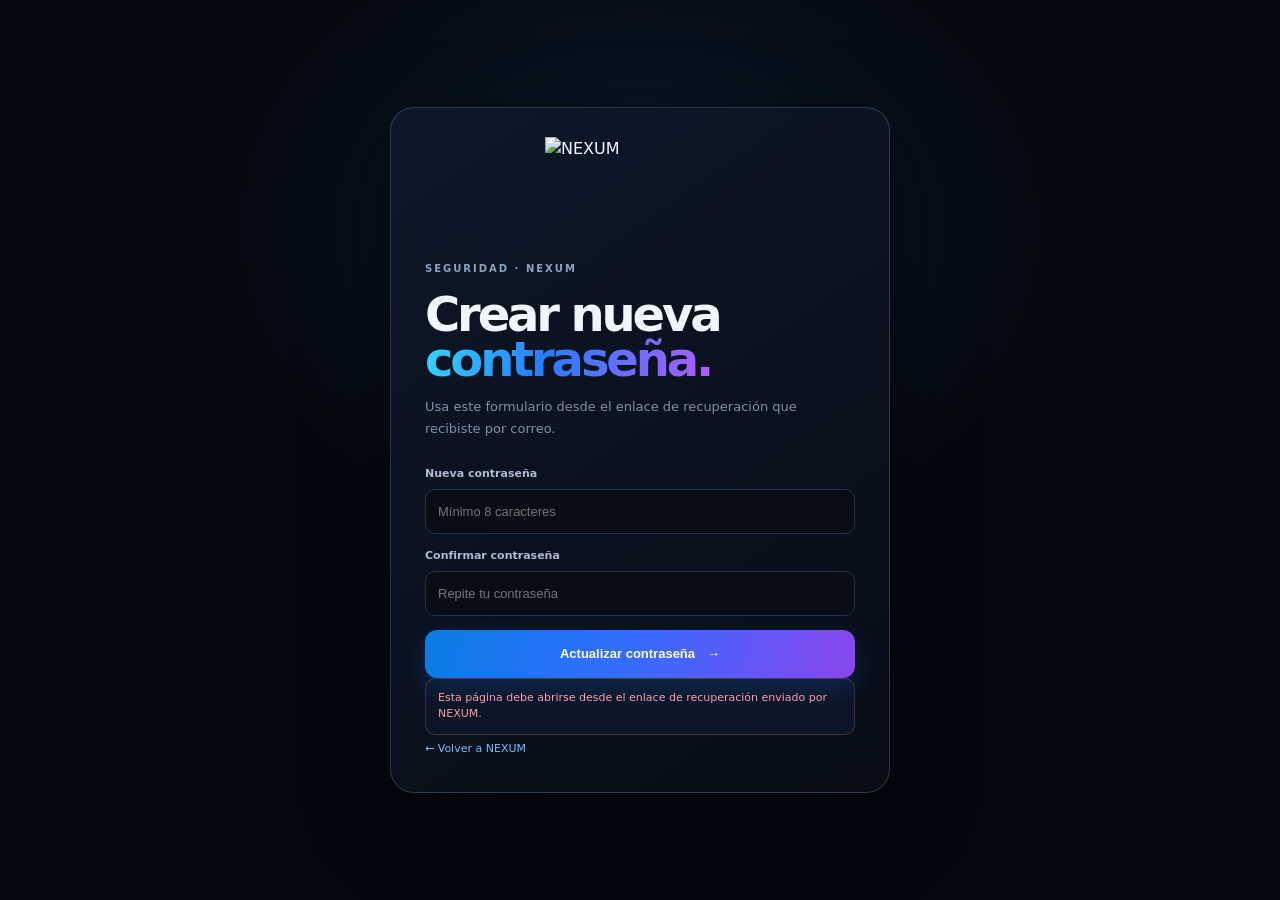
==== reset-password.html @ ca8c883f "Add files via upload" ====
<!doctype html><html lang="es"><head><meta charset="utf-8"><meta name="viewport" content="width=device-width,initial-scale=1"><meta name="theme-color" content="#050811"><title>NEXUM · Nueva contraseña</title><link rel="stylesheet" href="styles.css"></head><body><main class="center-page"><div class="reset-card"><a href="index.html" class="reset-logo"><img src="assets/nexum-lockup-dark.svg" alt="NEXUM"></a><span class="section-label">SEGURIDAD · NEXUM</span><h1>Crear nueva<br><em>contraseña.</em></h1><p>Usa este formulario desde el enlace de recuperación que recibiste por correo.</p><form id="resetForm" class="auth-form"><label>Nueva contraseña<input id="newPassword" type="password" autocomplete="new-password" minlength="8" required placeholder="Mínimo 8 caracteres"></label><label>Confirmar contraseña<input id="confirmPassword" type="password" autocomplete="new-password" minlength="8" required placeholder="Repite tu contraseña"></label><button class="btn btn-primary full" type="submit">Actualizar contraseña <span>→</span></button></form><div id="resetMsg" class="msg" hidden></div><a class="back-auth" href="index.html">← Volver a NEXUM</a></div></main><script src="reset-password.js"></script></body></html>
---- styles.css ----
:root{--bg:#050811;--bg2:#080d18;--panel:#0b1220;--panel2:#0e1727;--line:rgba(160,185,220,.14);--line2:rgba(160,185,220,.23);--text:#f2f6ff;--muted:#91a0b7;--blue:#18b8ff;--blue2:#1675ff;--violet:#a14dff;--cyan:#0de4ec;--ok:#6ee7b7;--danger:#ff8497;--shadow:0 28px 90px rgba(0,0,0,.4)}
*{box-sizing:border-box}html{scroll-behavior:smooth}body{margin:0;background:radial-gradient(900px 620px at 8% 2%,rgba(24,184,255,.10),transparent 62%),radial-gradient(850px 600px at 92% 12%,rgba(161,77,255,.11),transparent 62%),linear-gradient(180deg,#050811 0%,#060a13 55%,#04070d 100%);color:var(--text);font-family:Inter,ui-sans-serif,system-ui,-apple-system,"Segoe UI",sans-serif;line-height:1.45;overflow-x:hidden}body:before{content:"";position:fixed;inset:0;pointer-events:none;opacity:.18;background-image:linear-gradient(rgba(255,255,255,.02) 1px,transparent 1px),linear-gradient(90deg,rgba(255,255,255,.02) 1px,transparent 1px);background-size:48px 48px;mask-image:linear-gradient(to bottom,black,transparent 75%)}a{color:inherit;text-decoration:none}.ambient{position:fixed;width:420px;height:420px;border-radius:50%;filter:blur(90px);opacity:.12;pointer-events:none}.ambient-a{background:var(--blue);left:-300px;top:25%}.ambient-b{background:var(--violet);right:-300px;top:55%}
.site-header{position:sticky;top:0;z-index:20;height:76px;padding:0 max(5vw,22px);display:flex;align-items:center;justify-content:space-between;border-bottom:1px solid rgba(255,255,255,.06);background:rgba(5,8,17,.72);backdrop-filter:blur(18px)}.brand-mini{display:flex;align-items:center;gap:10px;font-size:15px;font-weight:900;letter-spacing:.2em}.brand-mini img{width:34px;height:34px;object-fit:contain}.nav-links{display:flex;gap:32px;color:#aab6ca;font-size:13px}.nav-links a:hover{color:white}.nav-cta{font-size:13px;font-weight:800;border:1px solid var(--line2);padding:10px 16px;border-radius:999px;background:#0b1220}.section-pad{width:min(1180px,90%);margin:auto}.hero{min-height:700px;padding-top:92px;padding-bottom:84px;display:grid;grid-template-columns:1.05fr .95fr;gap:58px;align-items:center}.kicker,.section-label{font-size:10px;letter-spacing:.2em;font-weight:850;color:#8ea2bd}.kicker{display:flex;align-items:center;gap:9px}.pulse{width:7px;height:7px;border-radius:50%;background:var(--cyan);box-shadow:0 0 18px var(--cyan)}h1{font-size:clamp(52px,7.2vw,92px);line-height:.93;letter-spacing:-.065em;margin:20px 0 28px;font-weight:850}h1 em,h2 em{font-style:normal;background:linear-gradient(105deg,#37d8ff 0%,#267dff 42%,#b35bff 100%);-webkit-background-clip:text;background-clip:text;color:transparent}.hero-lead{max-width:660px;color:#a4b0c2;font-size:17px;line-height:1.72}.hero-actions{display:flex;gap:12px;margin-top:32px}.btn{border:0;border-radius:12px;min-height:48px;padding:0 18px;display:inline-flex;align-items:center;justify-content:center;gap:12px;font-weight:800;cursor:pointer;font-size:13px;transition:.2s ease}.btn:hover{transform:translateY(-1px)}.btn-primary{color:#fff;background:linear-gradient(110deg,#087de4,#356cff 48%,#8b46ee);box-shadow:0 10px 30px rgba(44,112,255,.22)}.btn-secondary{color:#fff;background:#17243a;border:1px solid var(--line2)}.btn-ghost{color:#c4cfdf;background:rgba(11,18,32,.55);border:1px solid var(--line2)}.full{width:100%}.hero-note{display:flex;gap:10px;align-items:center;margin-top:36px;color:#687891;font-size:9px;letter-spacing:.15em;font-weight:800;flex-wrap:wrap}.hero-note b{color:#3c5576}.hero-note strong{color:#b4c5df}.hero-visual{position:relative;min-height:460px;display:grid;place-items:center}.logo-card{width:min(570px,100%);aspect-ratio:1.55;border:1px solid rgba(144,185,255,.16);border-radius:28px;background:linear-gradient(145deg,rgba(15,25,42,.86),rgba(5,9,17,.92));box-shadow:var(--shadow);position:relative;overflow:hidden;display:grid;place-items:center}.logo-card:before{content:"";position:absolute;inset:1px;border-radius:27px;background:linear-gradient(145deg,rgba(255,255,255,.055),transparent 38%);pointer-events:none}.logo-glow{position:absolute;width:300px;height:220px;border-radius:50%;background:linear-gradient(90deg,var(--blue),var(--violet));filter:blur(75px);opacity:.16}.main-logo{position:relative;width:76%;max-height:74%;object-fit:contain;filter:drop-shadow(0 12px 26px rgba(0,0,0,.4))}.visual-caption{position:absolute;bottom:18px;left:22px;right:22px;display:flex;justify-content:space-between;color:#64748b;font-size:8px;letter-spacing:.18em;font-weight:800}.floating-chip{position:absolute;padding:10px 13px;border:1px solid var(--line2);border-radius:999px;background:rgba(8,14,25,.88);backdrop-filter:blur(14px);font-size:9px;letter-spacing:.1em;color:#b9c7da;box-shadow:0 14px 30px rgba(0,0,0,.25)}.chip-one{left:-8px;bottom:56px}.chip-two{right:-8px;top:58px}.dot{display:inline-block;width:6px;height:6px;border-radius:50%;background:var(--cyan);margin-right:6px;box-shadow:0 0 12px var(--cyan)}
.trust-strip{border-top:1px solid var(--line);border-bottom:1px solid var(--line);width:100%;display:grid;grid-template-columns:repeat(4,1fr);background:rgba(8,13,24,.62)}.trust-strip div{min-height:88px;padding:0 26px;display:flex;align-items:center;gap:15px;border-right:1px solid var(--line)}.trust-strip div:last-child{border-right:0}.trust-strip strong{font-size:10px;color:#3e83ff;letter-spacing:.15em}.trust-strip span{font-size:11px;color:#7f8ea6}
.section-block{padding-top:115px;padding-bottom:105px}.section-heading{display:grid;grid-template-columns:1.15fr .85fr;gap:60px;align-items:end;margin-bottom:44px}.section-heading.compact{margin-bottom:54px}.section-heading h2,.access-intro h2{font-size:clamp(36px,4.5vw,58px);line-height:.98;letter-spacing:-.055em;margin:14px 0 0}.section-heading p{margin:0;color:#8492a8;line-height:1.7;font-size:14px;max-width:430px;justify-self:end}.service-grid{display:grid;grid-template-columns:repeat(4,1fr);gap:12px}.service-card{min-height:300px;border:1px solid var(--line);border-radius:20px;background:linear-gradient(145deg,rgba(13,22,37,.92),rgba(8,13,23,.78));padding:22px;position:relative;overflow:hidden;transition:.25s ease}.service-card:hover{transform:translateY(-4px);border-color:rgba(62,145,255,.3)}.service-card:after{content:"";position:absolute;width:150px;height:150px;border-radius:50%;background:var(--blue);filter:blur(70px);opacity:0;right:-70px;bottom:-70px;transition:.25s}.service-card:hover:after{opacity:.12}.service-feature{background:linear-gradient(145deg,rgba(13,40,61,.8),rgba(9,14,25,.85))}.service-number{font-size:9px;color:#5f7595;letter-spacing:.15em}.service-icon{margin-top:46px;font-size:31px;color:#35cfff}.service-card h3{font-size:21px;margin:13px 0 8px;letter-spacing:-.03em}.service-card p{color:#8290a6;font-size:13px;line-height:1.65;margin:0}.service-tags{position:absolute;bottom:21px;left:22px;right:22px;display:flex;gap:6px;flex-wrap:wrap}.service-tags span{font-size:8px;color:#64758f;border:1px solid var(--line);padding:5px 7px;border-radius:6px}
.process-section{padding-top:70px;padding-bottom:110px;border-top:1px solid var(--line)}.process-line{display:grid;grid-template-columns:repeat(4,1fr);position:relative}.process-line:before{content:"";position:absolute;top:18px;left:9%;right:9%;height:1px;background:linear-gradient(90deg,transparent,#29405f,transparent)}.process-line article{position:relative;padding:0 22px;text-align:center}.process-line article>span{display:grid;place-items:center;width:37px;height:37px;margin:0 auto 26px;border-radius:50%;border:1px solid #29425f;background:#09111e;color:#55cfff;font-size:9px;font-weight:800}.process-line h3{font-size:16px;margin:0 0 9px}.process-line p{margin:0;color:#7f8da3;font-size:12px;line-height:1.6}
.access-section{padding-top:100px;padding-bottom:115px;display:grid;grid-template-columns:1fr 500px;gap:90px;align-items:center;border-top:1px solid var(--line)}.access-intro p{color:#8795aa;max-width:440px;line-height:1.7;font-size:14px;margin:26px 0}.access-points{display:grid;grid-template-columns:1fr 1fr;gap:12px;color:#9eacc0;font-size:11px}.auth-card{border:1px solid var(--line2);border-radius:24px;padding:26px;background:linear-gradient(145deg,rgba(14,24,41,.96),rgba(7,12,22,.96));box-shadow:0 28px 80px rgba(0,0,0,.38)}.auth-top{display:flex;justify-content:space-between;align-items:flex-start}.auth-top h3{font-size:23px;letter-spacing:-.035em;margin:8px 0 0}.secure-badge{font-size:8px;letter-spacing:.12em;color:#78e2bd;border:1px solid rgba(110,231,183,.18);padding:7px 9px;border-radius:8px;background:rgba(110,231,183,.05)}.auth-tabs{display:grid;grid-template-columns:1fr 1fr;margin:24px 0 20px;padding:4px;border:1px solid var(--line);background:#070c15;border-radius:10px}.auth-tab{border:0;background:transparent;color:#71819a;padding:9px;border-radius:7px;font-weight:800;font-size:11px;cursor:pointer}.auth-tab.active{background:#15243a;color:#dbe8fb;box-shadow:inset 0 0 0 1px rgba(120,175,255,.12)}.auth-form{display:grid;gap:14px}.auth-form label{display:grid;gap:7px;color:#aebbd0;font-size:11px;font-weight:750}.auth-form input{width:100%;height:45px;border-radius:10px;border:1px solid #24334a;background:#070c15;color:#f2f6ff;padding:0 12px;outline:none;font-size:13px}.auth-form input:focus{border-color:#2d9dff;box-shadow:0 0 0 3px rgba(45,157,255,.10)}.auth-form small{font-size:9px;color:#657690;font-weight:500}.text-btn,.back-auth{border:0;background:transparent;color:#72bfff;cursor:pointer;font-size:11px;text-align:center}.back-auth{text-align:left;padding:0;margin-bottom:4px}.form-help{font-size:12px;color:#7f8da3;margin:-4px 0 3px}.msg{padding:11px 12px;border-radius:10px;background:#0b1525;border:1px solid var(--line);font-size:11px;line-height:1.5}.msg.ok{color:var(--ok);border-color:rgba(110,231,183,.25)}.msg.error{color:#ff9bab;border-color:rgba(255,132,151,.24)}.auth-foot{margin-top:17px;padding-top:14px;border-top:1px solid var(--line);color:#596b85;font-size:9px;line-height:1.6}.auth-foot strong{color:#7f91ab}
.dashboard{padding-top:80px;padding-bottom:110px;border-top:1px solid var(--line)}.dashboard-head{display:flex;justify-content:space-between;align-items:end;margin-bottom:34px}.dashboard-head h2{font-size:42px;letter-spacing:-.05em;margin:9px 0 0}.dashboard-grid{display:grid;grid-template-columns:repeat(3,1fr);gap:12px}.dash-card,.empty-panel{border:1px solid var(--line);border-radius:18px;background:#0a111e;padding:22px}.dash-card{display:grid;gap:6px}.dash-label{font-size:9px;color:#60728e;letter-spacing:.16em}.dash-card strong{font-size:27px}.dash-card span:last-child{font-size:11px;color:#73839b}.empty-panel{text-align:center;margin-top:12px;padding:65px 20px}.empty-mark{margin:auto;width:46px;height:46px;border-radius:14px;display:grid;place-items:center;background:linear-gradient(135deg,#128ff1,#7b52ec);font-weight:900;letter-spacing:-.08em}.empty-panel h3{font-size:19px;margin:18px 0 7px}.empty-panel p{color:#73839a;font-size:12px}
.site-footer{width:min(1180px,90%);margin:auto;border-top:1px solid var(--line);padding:45px 0 55px;display:flex;justify-content:space-between;align-items:end;gap:25px}.site-footer img{width:145px;height:58px;object-fit:contain;object-position:left center}.site-footer div{display:grid;gap:7px;text-align:right}.site-footer span{font-size:8px;color:#5c6c84;letter-spacing:.12em}.site-footer small{font-size:9px;color:#3f4c61}
@media(max-width:950px){.hero{grid-template-columns:1fr;padding-top:65px}.hero-visual{min-height:390px}.section-heading,.access-section{grid-template-columns:1fr;gap:28px}.section-heading p{justify-self:start}.service-grid{grid-template-columns:repeat(2,1fr)}.process-line{grid-template-columns:repeat(2,1fr);gap:38px}.process-line:before{display:none}.access-section{gap:45px}.nav-links{display:none}}
@media(max-width:620px){.site-header{height:68px}.brand-mini span{font-size:13px}.nav-cta{padding:9px 13px}.hero{padding-top:48px;min-height:auto}.hero-lead{font-size:15px}.hero-actions{flex-direction:column}.hero-actions .btn{width:100%}.hero-visual{min-height:300px;margin-top:18px}.logo-card{border-radius:20px}.floating-chip{font-size:7px;padding:8px 10px}.chip-one{left:-5px;bottom:15px}.chip-two{right:-5px;top:12px}.trust-strip{grid-template-columns:1fr 1fr}.trust-strip div{min-height:72px;padding:12px 14px}.trust-strip span{font-size:9px}.section-block{padding-top:80px}.service-grid,.dashboard-grid{grid-template-columns:1fr}.service-card{min-height:270px}.process-line{grid-template-columns:1fr;gap:30px}.access-points{grid-template-columns:1fr}.auth-card{padding:20px}.site-footer{align-items:flex-start;flex-direction:column}.site-footer div{text-align:left}.dashboard-head{align-items:flex-start;gap:15px;flex-direction:column}}
.center-page{min-height:100vh;display:grid;place-items:center;padding:30px;background:radial-gradient(650px 500px at 50% 25%,rgba(24,184,255,.10),transparent 65%),#050811}.reset-card{width:min(500px,92vw);padding:34px;border:1px solid var(--line2);border-radius:24px;background:linear-gradient(145deg,rgba(14,24,41,.97),rgba(7,12,22,.98));box-shadow:var(--shadow)}.reset-logo{display:block;width:190px;height:90px;margin:-5px auto 28px}.reset-logo img{width:100%;height:100%;object-fit:contain}.reset-card h1{font-size:48px;margin:14px 0}.reset-card>p{color:#8290a6;font-size:13px;line-height:1.7;margin-bottom:26px}
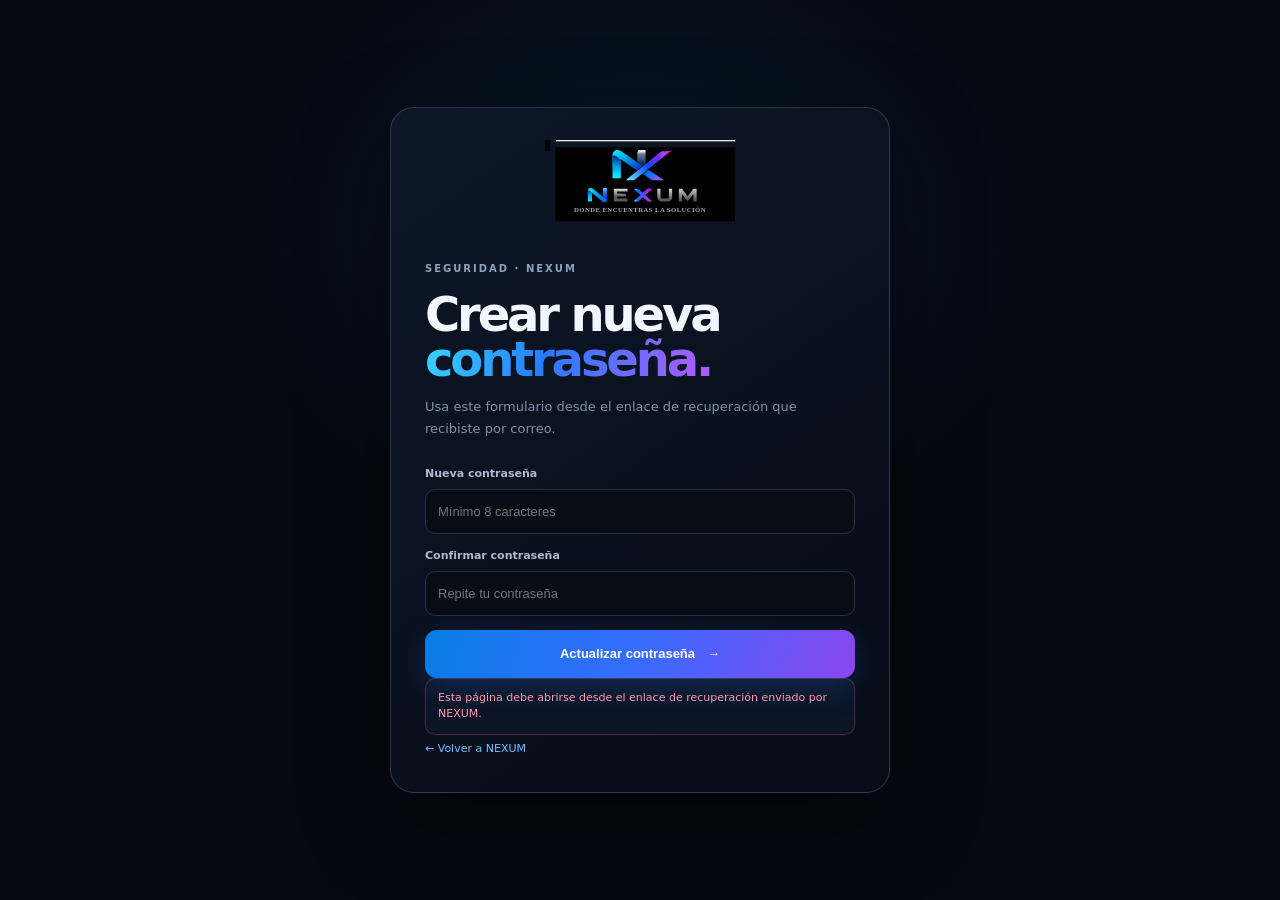
==== commit 63352dae: "Add files via upload" ====
--- a/reset-password.html
+++ b/reset-password.html
@@ -1 +1 @@
-<!doctype html><html lang="es"><head><meta charset="utf-8"><meta name="viewport" content="width=device-width,initial-scale=1"><meta name="theme-color" content="#050811"><title>NEXUM · Nueva contraseña</title><link rel="stylesheet" href="styles.css"></head><body><main class="center-page"><div class="reset-card"><a href="index.html" class="reset-logo"><img src="assets/nexum-lockup-dark.svg" alt="NEXUM"></a><span class="section-label">SEGURIDAD · NEXUM</span><h1>Crear nueva<br><em>contraseña.</em></h1><p>Usa este formulario desde el enlace de recuperación que recibiste por correo.</p><form id="resetForm" class="auth-form"><label>Nueva contraseña<input id="newPassword" type="password" autocomplete="new-password" minlength="8" required placeholder="Mínimo 8 caracteres"></label><label>Confirmar contraseña<input id="confirmPassword" type="password" autocomplete="new-password" minlength="8" required placeholder="Repite tu contraseña"></label><button class="btn btn-primary full" type="submit">Actualizar contraseña <span>→</span></button></form><div id="resetMsg" class="msg" hidden></div><a class="back-auth" href="index.html">← Volver a NEXUM</a></div></main><script src="reset-password.js"></script></body></html>
+<!doctype html><html lang="es"><head><meta charset="utf-8"><meta name="viewport" content="width=device-width,initial-scale=1"><meta name="theme-color" content="#050811"><title>NEXUM · Nueva contraseña</title><link rel="stylesheet" href="styles.css"></head><body><main class="center-page"><div class="reset-card"><a href="index.html" class="reset-logo"><img src="assets/nexum-lockup-dark.svg" alt="NEXUM"></a><span class="section-label">SEGURIDAD · NEXUM</span><h1>Crear nueva<br><em>contraseña.</em></h1><p>Usa este formulario desde el enlace de recuperación que recibiste por correo.</p><form id="resetForm" class="auth-form"><label>Nueva contraseña<input id="newPassword" type="password" autocomplete="new-password" minlength="8" required placeholder="Mínimo 8 caracteres"></label><label>Confirmar contraseña<input id="confirmPassword" type="password" autocomplete="new-password" minlength="8" required placeholder="Repite tu contraseña"></label><button class="btn btn-primary full" type="submit">Actualizar contraseña <span>→</span></button></form><div id="resetMsg" class="msg" hidden></div><a class="back-auth" href="index.html">← Volver a NEXUM</a></div></main><script src="reset-password.js?v=5.0"></script></body></html>
